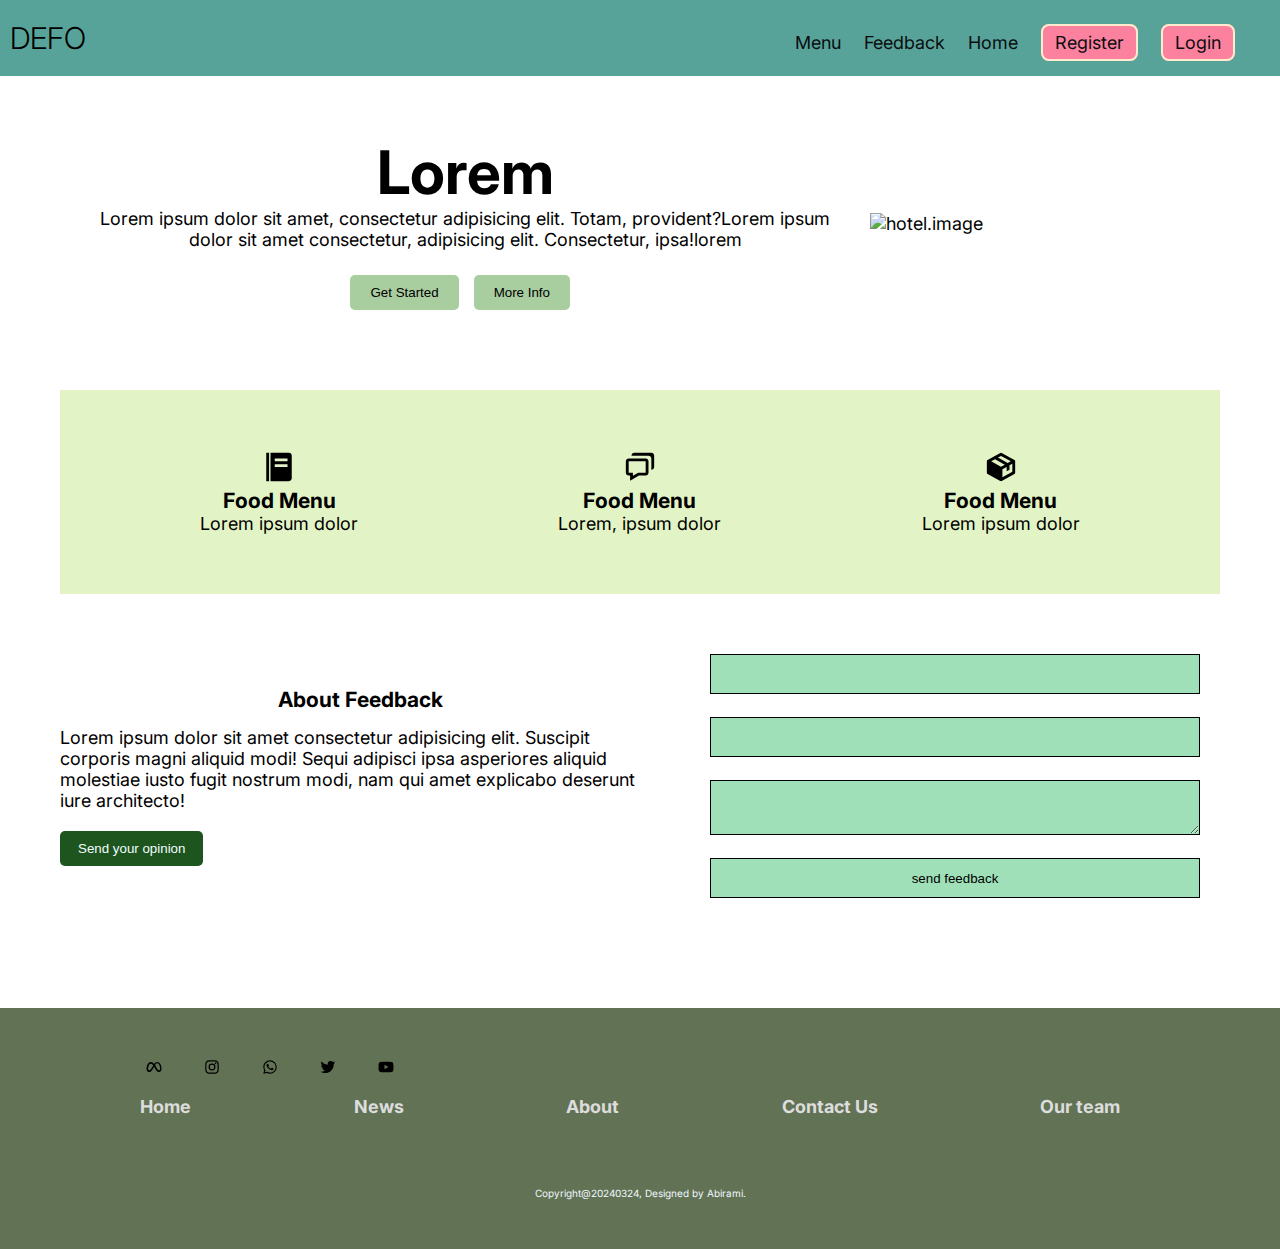
==== index.html @ a5566c6a "Add files via upload" ====
<!DOCTYPE html>
<html lang="eng">
  <head>
    <meta charset="UFT-8" />
    <meta name="viewport" content="width=,initial-scale=1.0" />
    <title>DEFO</title>
    <style>
        @import url('https://fonts.googleapis.com/css2?family=Inter:wght@100..900&display=swap');
*{
    margin: 0;
    padding: o;
    box-sizing: border-box;

}
html{
    font-size: 18px;
    font-family: "Inter", sans-serif;
}
nav{
  background-color:#58A399;  
display: flex;
padding: 20px 10px;
align-items: center;
justify-content: space-between;
}
nav h3{
    font-size: 30px;
    font-weight: 300;
}
.nav-panel{
    
    margin-right: 20px;
    font-size: 30px;
    font-family: "inter";

}
.nav-panel a{
    text-decoration: none;
    margin-right: 15px;
    font-size: 18px;
    color: #0a0d10;
}
.reg,.log{
padding: 6px 12px;
border: 2px solid blanchedalmond;
border-radius: 8px;
background-color: #FC819E;
}
header{
    display: flex;
    justify-content: space-around;
    align-items: center;
    margin: 30px 60px;
}
.Content{
    text-align: center;
    margin: 30px 30px;
}
.Content h3{
    font-weight: 600px;
    font-size: 60px;
}
.Content button{
    padding:10px 20px;
    border: 1px whitesmoke;
    border-radius: 5px;
    background-color: #A8CD9F;
    margin-right: 10px;
    margin-top: 25px;
}
food{
    padding: 60px 40px;
    margin: 50px 60px;
    display: flex;
    justify-content: space-around;
    align-items: center;
    background-color: #E2F4C5;
}
food .ico, .menu, .para{

text-align: center;
}
.icon{
    width: 34px;
    height: 34px;
}


/*-feedback-*/
feedback{
    display: flex;
    justify-content: space-around;
    align-items: center;
    flex-direction: row-reverse;
    margin: 30px 60px;
}
form{
    display: flex;
    flex-direction: column;
    row-gap: 3px;
    flex-grow: 2;
    margin-left: 30px;

}
.about{
    width: 600px;
}
.about h3{
margin-bottom: 15px;
text-align: center;
}
.about button{
    margin-top: 20px;
    border: 10px #496989;
    border-radius: 5px;
    padding: 10px 18px;
    background-color: rgb(30, 84, 29);
    color: azure;
}
input, textarea{
    margin: 10px 20px;
    height: 40px;
    background-color: #9fe0b8;
    border: 1px solid black;

}
input [type="submit"]{
    font-weight: 300px;
}
textarea{
    height: 55px;
}
footer{
    background-color: #627254;
    padding: 50px 100px;
    margin-top: 100px;
}
.media-icons{
    display: flex;
    align-items: center;
    justify-content: center;
    margin-bottom: 20px;
    margin-right: 5px;
    width: 300px;
    
    
}
.box{
    weight: 18px;
    height: 18px;
    justify-content: center;
    margin-left: 40px;
    align-items: center;
}
.links{
    display: flex;
    justify-content: space-between;
    align-items: center;
    text-align: center;
    color:#DDDDDD;
    margin-bottom: 40px;
    margin-right: 20px;
    padding-left: 40px;
    padding-right: 40px;
}
.rights{
    color:aliceblue;
    text-align: center;
    margin-top: 70px;
    font-size: 10px;
}
    </style>

  </head>

  <body>
    <nav>
      <h3>DEFO</h3>
      <div class="nav-panel">
        <a href="">Menu</a>
        <a href="">Feedback</a>
        <a href="">Home</a>
        <a href="" class="reg">Register</a>
        <a href="" class="log">Login</a>
      </div>
    </nav>
    <header>
    <div class="Content">
      <h3>Lorem</h3>
      <p>
        Lorem ipsum dolor sit amet, consectetur adipisicing elit. Totam,
        provident?Lorem ipsum dolor sit amet consectetur, adipisicing elit. Consectetur, ipsa!lorem
      </p>
      <button>Get Started</button>
      <button>More Info</button>
    </div>
      <img src="./img/hotel.png" alt="hotel.image" width="600px" >
    </header>
    <food>
        <div class="ico">
            <svg xmlns="http://www.w3.org/2000/svg" viewBox="0 0 24 24" class="icon"><path d="M3 2h2v20H3zm16 0H6v20h13c1.103 0 2-.897 2-2V4c0-1.103-.897-2-2-2zm-1 10H9v-2h9v2zm0-4H9V6h9v2z"></path></svg>
            <h3>Food Menu</h3>
            <p>Lorem ipsum dolor </p>
        </div>
        <div class="menu">
            <svg xmlns="http://www.w3.org/2000/svg"  viewBox="0 0 24 24" class="icon"><path d="M5 18v3.766l1.515-.909L11.277 18H16c1.103 0 2-.897 2-2V8c0-1.103-.897-2-2-2H4c-1.103 0-2 .897-2 2v8c0 1.103.897 2 2 2h1zM4 8h12v8h-5.277L7 18.234V16H4V8z"></path><path d="M20 2H8c-1.103 0-2 .897-2 2h12c1.103 0 2 .897 2 2v8c1.103 0 2-.897 2-2V4c0-1.103-.897-2-2-2z"></path></svg>
            <h3>Food Menu</h3>
            <p>Lorem, ipsum dolor </p>
        </div>
        <div class="para">
            <svg xmlns="http://www.w3.org/2000/svg"  viewBox="0 0 24 24" class="icon"><path d="M21.993 7.95a.96.96 0 0 0-.029-.214c-.007-.025-.021-.049-.03-.074-.021-.057-.04-.113-.07-.165-.016-.027-.038-.049-.057-.075-.032-.045-.063-.091-.102-.13-.023-.022-.053-.04-.078-.061-.039-.032-.075-.067-.12-.094-.004-.003-.009-.003-.014-.006l-.008-.006-8.979-4.99a1.002 1.002 0 0 0-.97-.001l-9.021 4.99c-.003.003-.006.007-.011.01l-.01.004c-.035.02-.061.049-.094.073-.036.027-.074.051-.106.082-.03.031-.053.067-.079.102-.027.035-.057.066-.079.104-.026.043-.04.092-.059.139-.014.033-.032.064-.041.1a.975.975 0 0 0-.029.21c-.001.017-.007.032-.007.05V16c0 .363.197.698.515.874l8.978 4.987.001.001.002.001.02.011c.043.024.09.037.135.054.032.013.063.03.097.039a1.013 1.013 0 0 0 .506 0c.033-.009.064-.026.097-.039.045-.017.092-.029.135-.054l.02-.011.002-.001.001-.001 8.978-4.987c.316-.176.513-.511.513-.874V7.998c0-.017-.006-.031-.007-.048zm-10.021 3.922L5.058 8.005 7.82 6.477l6.834 3.905-2.682 1.49zm.048-7.719L18.941 8l-2.244 1.247-6.83-3.903 2.153-1.191zM13 19.301l.002-5.679L16 11.944V15l2-1v-3.175l2-1.119v5.705l-7 3.89z"></path></svg>
            <h3>Food Menu</h3>
            <p>Lorem ipsum dolor</p>
        </div>
    </food>
    <!--Feedback-->
    <feedback>
      <!--Detail-->
      <form action="/">
        <input type="text" name="uname" id="uname" />
        <input type="email" name="email" id="email" />
        <textarea name="comment" id="comment" maxlength="25"></textarea>
        <input type="submit" value="send feedback" id="'snd_Feed">
      </form>
      <!--about feedback-->
      <div class="about">
        <h3>About Feedback</h3>
        <p>Lorem ipsum dolor sit amet consectetur adipisicing elit. Suscipit corporis magni aliquid modi! Sequi adipisci ipsa asperiores aliquid molestiae iusto fugit nostrum modi, nam qui amet explicabo deserunt iure architecto!
        </p>
        <button class="btn">Send your opinion</button>
      </div>
    </feedback>
    <footer>
        <div class="media-icons">
            <svg xmlns="http://www.w3.org/2000/svg" viewBox="0 0 24 24" class="box" ><path d="M20.26 7.8a4.82 4.82 0 0 0-3.93-2.44 3.91 3.91 0 0 0-2.54 1.09 10.58 10.58 0 0 0-1.52 1.71 11 11 0 0 0-1.63-1.72 4.39 4.39 0 0 0-2.88-1.08A5 5 0 0 0 3.7 8 11.49 11.49 0 0 0 2 14a7 7 0 0 0 .18 1.64A4.44 4.44 0 0 0 2.71 17a3.23 3.23 0 0 0 3 1.6c1.25 0 2.19-.56 3.3-2a26.4 26.4 0 0 0 2.21-3.6l.63-1.12c.06-.09.11-.18.16-.27l.15.25 1.79 3A14.77 14.77 0 0 0 16 17.63a3.38 3.38 0 0 0 2.55 1 3 3 0 0 0 2.54-1.23 2.2 2.2 0 0 0 .18-.28 4.1 4.1 0 0 0 .31-.63l.12-.35A6.53 6.53 0 0 0 22 15a9 9 0 0 0 0-1 11.15 11.15 0 0 0-1.74-6.2zm-10.12 3.56c-.64 1-1.57 2.51-2.37 3.61-1 1.37-1.51 1.51-2.07 1.51a1.29 1.29 0 0 1-1.15-.66 3.3 3.3 0 0 1-.39-1.7A9.74 9.74 0 0 1 5.54 9a2.8 2.8 0 0 1 2.19-1.47A3 3 0 0 1 10 8.74a14.07 14.07 0 0 1 1 1.31zm8.42 5.12c-.48 0-.85-.19-1.38-.83A34.87 34.87 0 0 1 14.82 12l-.52-.86c-.36-.61-.71-1.16-1-1.65a2.46 2.46 0 0 1 .17-.27c.94-1.39 1.77-2.17 2.8-2.17a3.12 3.12 0 0 1 2.49 1.66 10.17 10.17 0 0 1 1.37 5.34c-.04 1.31-.34 2.43-1.57 2.43z"></path></svg>
            <svg xmlns="http://www.w3.org/2000/svg" viewBox="0 0 24 24" class="box" ><path d="M11.999 7.377a4.623 4.623 0 1 0 0 9.248 4.623 4.623 0 0 0 0-9.248zm0 7.627a3.004 3.004 0 1 1 0-6.008 3.004 3.004 0 0 1 0 6.008z"></path><circle cx="16.806" cy="7.207" r="1.078"></circle><path d="M20.533 6.111A4.605 4.605 0 0 0 17.9 3.479a6.606 6.606 0 0 0-2.186-.42c-.963-.042-1.268-.054-3.71-.054s-2.755 0-3.71.054a6.554 6.554 0 0 0-2.184.42 4.6 4.6 0 0 0-2.633 2.632 6.585 6.585 0 0 0-.419 2.186c-.043.962-.056 1.267-.056 3.71 0 2.442 0 2.753.056 3.71.015.748.156 1.486.419 2.187a4.61 4.61 0 0 0 2.634 2.632 6.584 6.584 0 0 0 2.185.45c.963.042 1.268.055 3.71.055s2.755 0 3.71-.055a6.615 6.615 0 0 0 2.186-.419 4.613 4.613 0 0 0 2.633-2.633c.263-.7.404-1.438.419-2.186.043-.962.056-1.267.056-3.71s0-2.753-.056-3.71a6.581 6.581 0 0 0-.421-2.217zm-1.218 9.532a5.043 5.043 0 0 1-.311 1.688 2.987 2.987 0 0 1-1.712 1.711 4.985 4.985 0 0 1-1.67.311c-.95.044-1.218.055-3.654.055-2.438 0-2.687 0-3.655-.055a4.96 4.96 0 0 1-1.669-.311 2.985 2.985 0 0 1-1.719-1.711 5.08 5.08 0 0 1-.311-1.669c-.043-.95-.053-1.218-.053-3.654 0-2.437 0-2.686.053-3.655a5.038 5.038 0 0 1 .311-1.687c.305-.789.93-1.41 1.719-1.712a5.01 5.01 0 0 1 1.669-.311c.951-.043 1.218-.055 3.655-.055s2.687 0 3.654.055a4.96 4.96 0 0 1 1.67.311 2.991 2.991 0 0 1 1.712 1.712 5.08 5.08 0 0 1 .311 1.669c.043.951.054 1.218.054 3.655 0 2.436 0 2.698-.043 3.654h-.011z"></path></svg>
            <svg xmlns="http://www.w3.org/2000/svg" viewBox="0 0 24 24" class="box"><path fill-rule="evenodd" clip-rule="evenodd" d="M18.403 5.633A8.919 8.919 0 0 0 12.053 3c-4.948 0-8.976 4.027-8.978 8.977 0 1.582.413 3.126 1.198 4.488L3 21.116l4.759-1.249a8.981 8.981 0 0 0 4.29 1.093h.004c4.947 0 8.975-4.027 8.977-8.977a8.926 8.926 0 0 0-2.627-6.35m-6.35 13.812h-.003a7.446 7.446 0 0 1-3.798-1.041l-.272-.162-2.824.741.753-2.753-.177-.282a7.448 7.448 0 0 1-1.141-3.971c.002-4.114 3.349-7.461 7.465-7.461a7.413 7.413 0 0 1 5.275 2.188 7.42 7.42 0 0 1 2.183 5.279c-.002 4.114-3.349 7.462-7.461 7.462m4.093-5.589c-.225-.113-1.327-.655-1.533-.73-.205-.075-.354-.112-.504.112s-.58.729-.711.879-.262.168-.486.056-.947-.349-1.804-1.113c-.667-.595-1.117-1.329-1.248-1.554s-.014-.346.099-.458c.101-.1.224-.262.336-.393.112-.131.149-.224.224-.374s.038-.281-.019-.393c-.056-.113-.505-1.217-.692-1.666-.181-.435-.366-.377-.504-.383a9.65 9.65 0 0 0-.429-.008.826.826 0 0 0-.599.28c-.206.225-.785.767-.785 1.871s.804 2.171.916 2.321c.112.15 1.582 2.415 3.832 3.387.536.231.954.369 1.279.473.537.171 1.026.146 1.413.089.431-.064 1.327-.542 1.514-1.066.187-.524.187-.973.131-1.067-.056-.094-.207-.151-.43-.263"></path></svg>
            <svg xmlns="http://www.w3.org/2000/svg" viewBox="0 0 24 24" class="box"><path d="M19.633 7.997c.013.175.013.349.013.523 0 5.325-4.053 11.461-11.46 11.461-2.282 0-4.402-.661-6.186-1.809.324.037.636.05.973.05a8.07 8.07 0 0 0 5.001-1.721 4.036 4.036 0 0 1-3.767-2.793c.249.037.499.062.761.062.361 0 .724-.05 1.061-.137a4.027 4.027 0 0 1-3.23-3.953v-.05c.537.299 1.16.486 1.82.511a4.022 4.022 0 0 1-1.796-3.354c0-.748.199-1.434.548-2.032a11.457 11.457 0 0 0 8.306 4.215c-.062-.3-.1-.611-.1-.923a4.026 4.026 0 0 1 4.028-4.028c1.16 0 2.207.486 2.943 1.272a7.957 7.957 0 0 0 2.556-.973 4.02 4.02 0 0 1-1.771 2.22 8.073 8.073 0 0 0 2.319-.624 8.645 8.645 0 0 1-2.019 2.083z"></path></svg>
            <svg xmlns="http://www.w3.org/2000/svg"  viewBox="0 0 24 24" class="box"><path d="M21.593 7.203a2.506 2.506 0 0 0-1.762-1.766C18.265 5.007 12 5 12 5s-6.264-.007-7.831.404a2.56 2.56 0 0 0-1.766 1.778c-.413 1.566-.417 4.814-.417 4.814s-.004 3.264.406 4.814c.23.857.905 1.534 1.763 1.765 1.582.43 7.83.437 7.83.437s6.265.007 7.831-.403a2.515 2.515 0 0 0 1.767-1.763c.414-1.565.417-4.812.417-4.812s.02-3.265-.407-4.831zM9.996 15.005l.005-6 5.207 3.005-5.212 2.995z"></path></svg>
        </div>
        <div class="links">
            <h4>Home</h4>
            <h4>News</h4>
            <h4>About</h4>
            <h4>Contact Us</h4>
            <h4>Our team</h4>
        </div>
        <div class="rights">Copyright@20240324, Designed by Abirami.</div>
    </footer>
  </body>
</html>
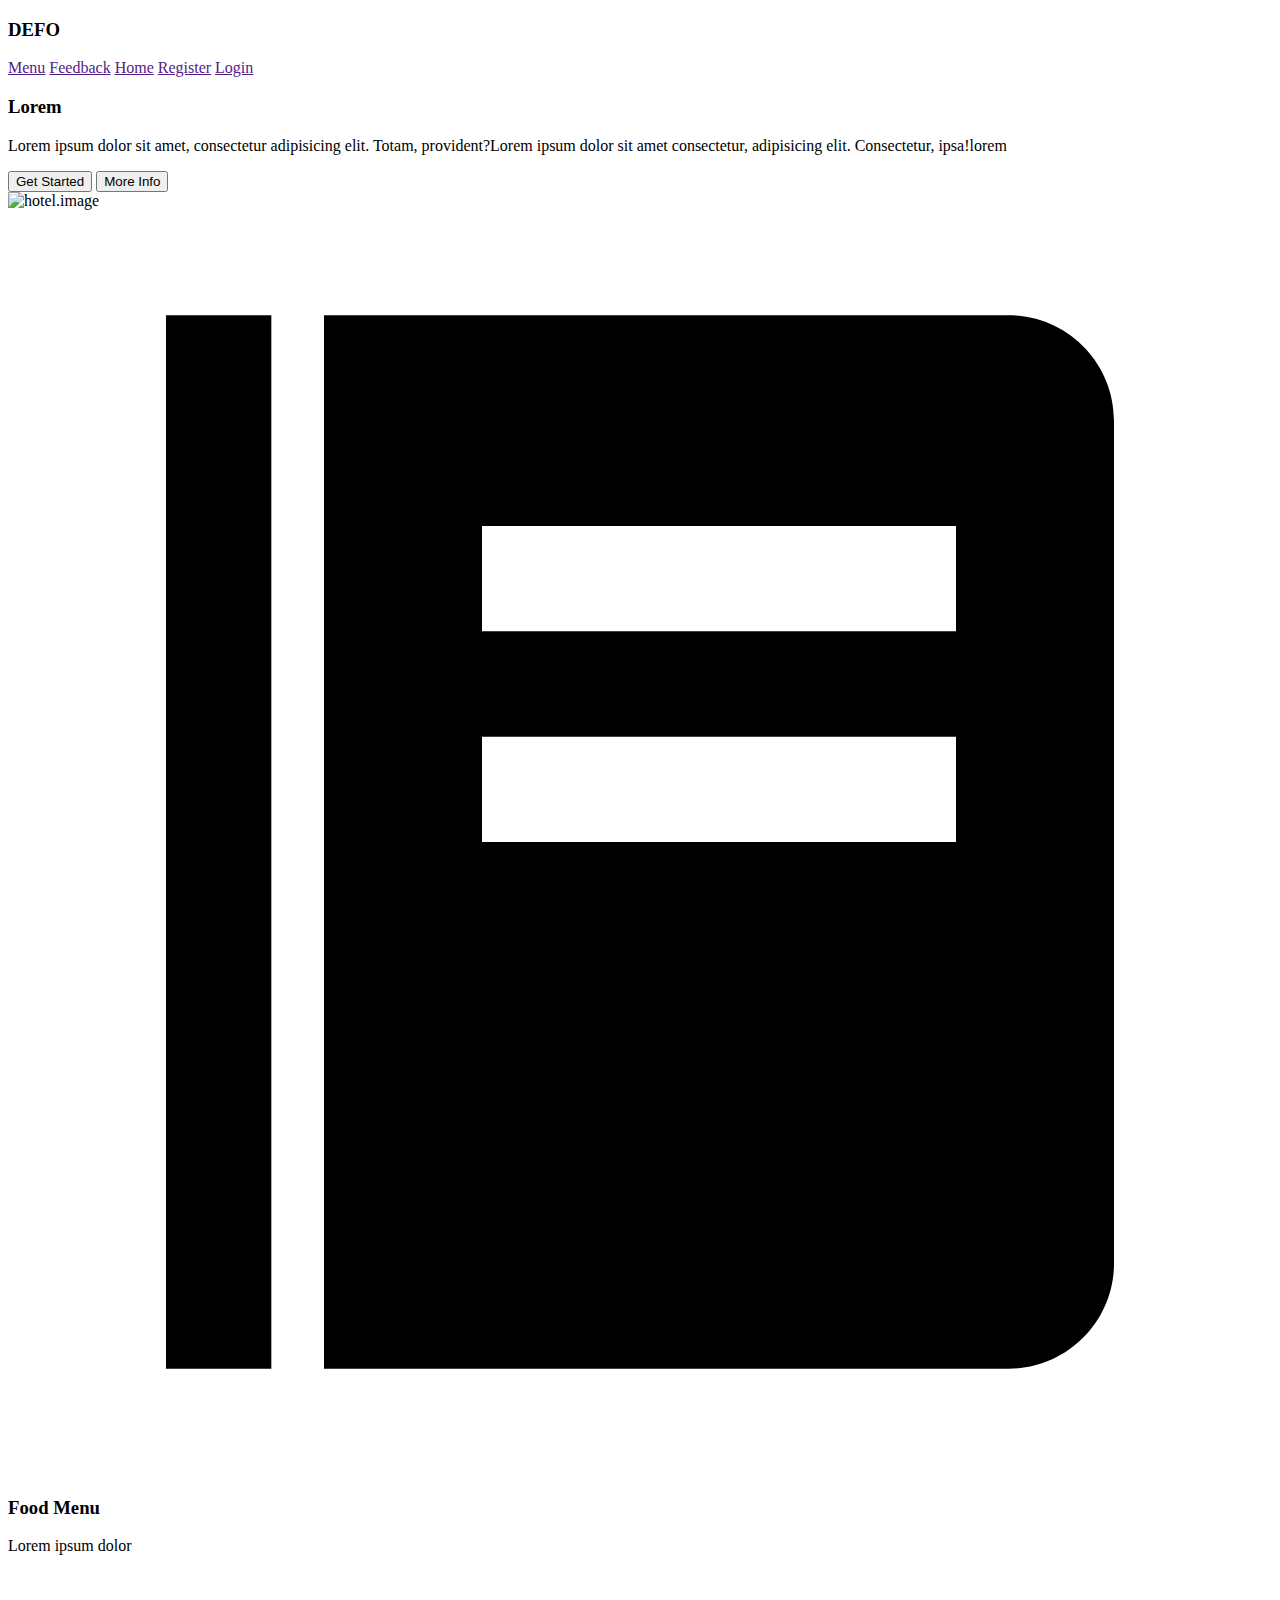
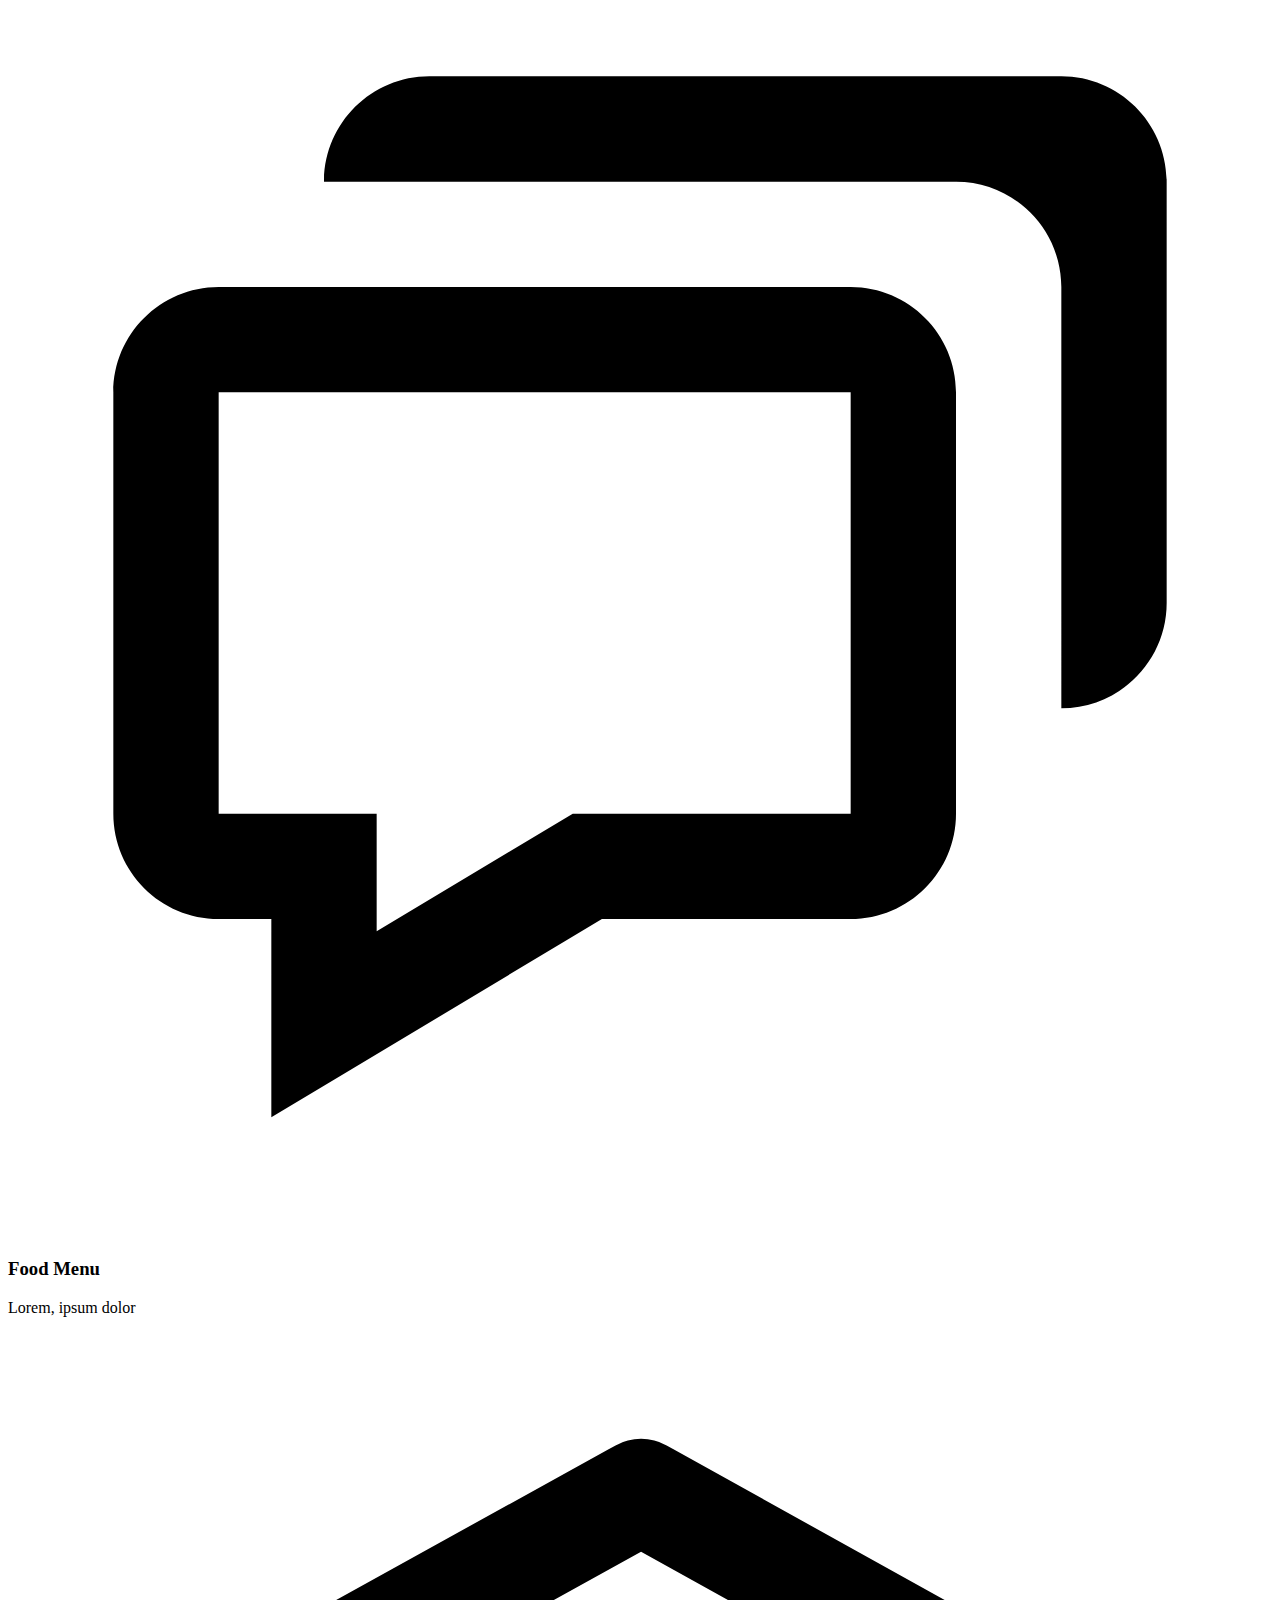
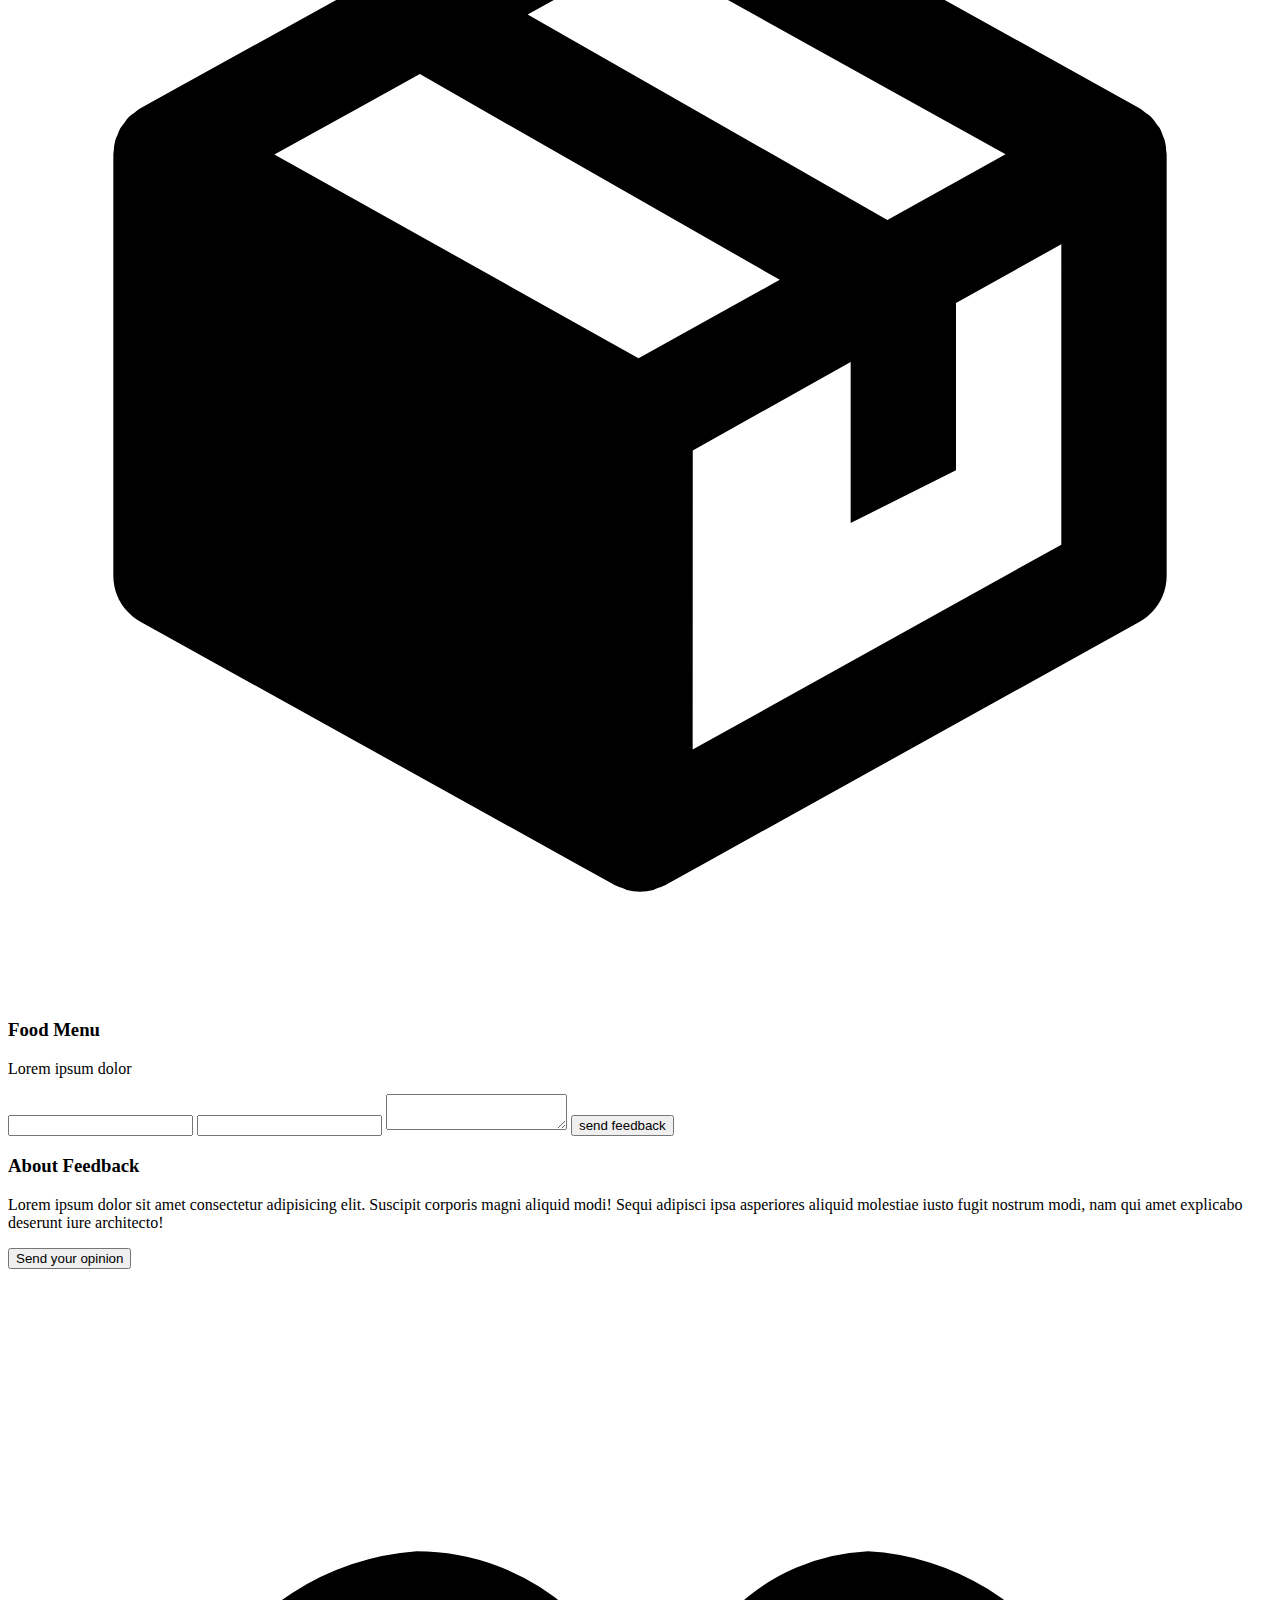
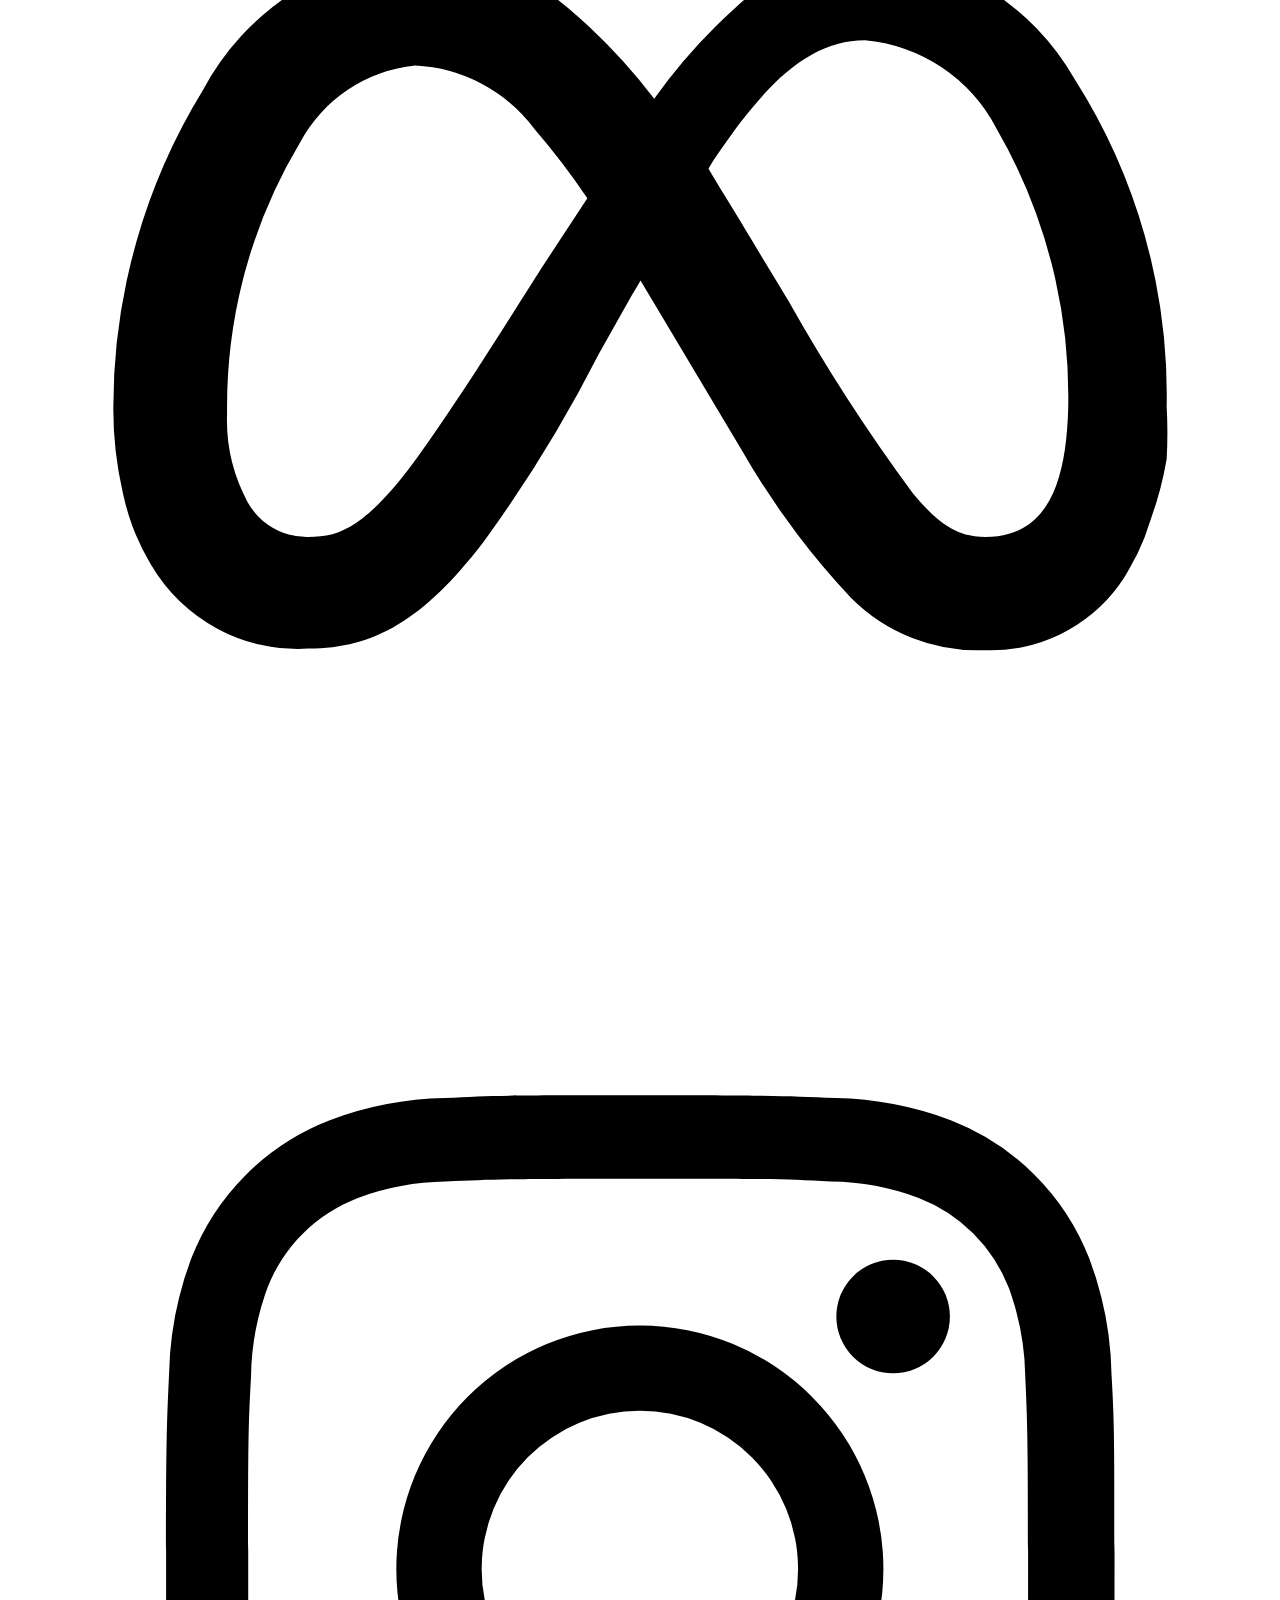
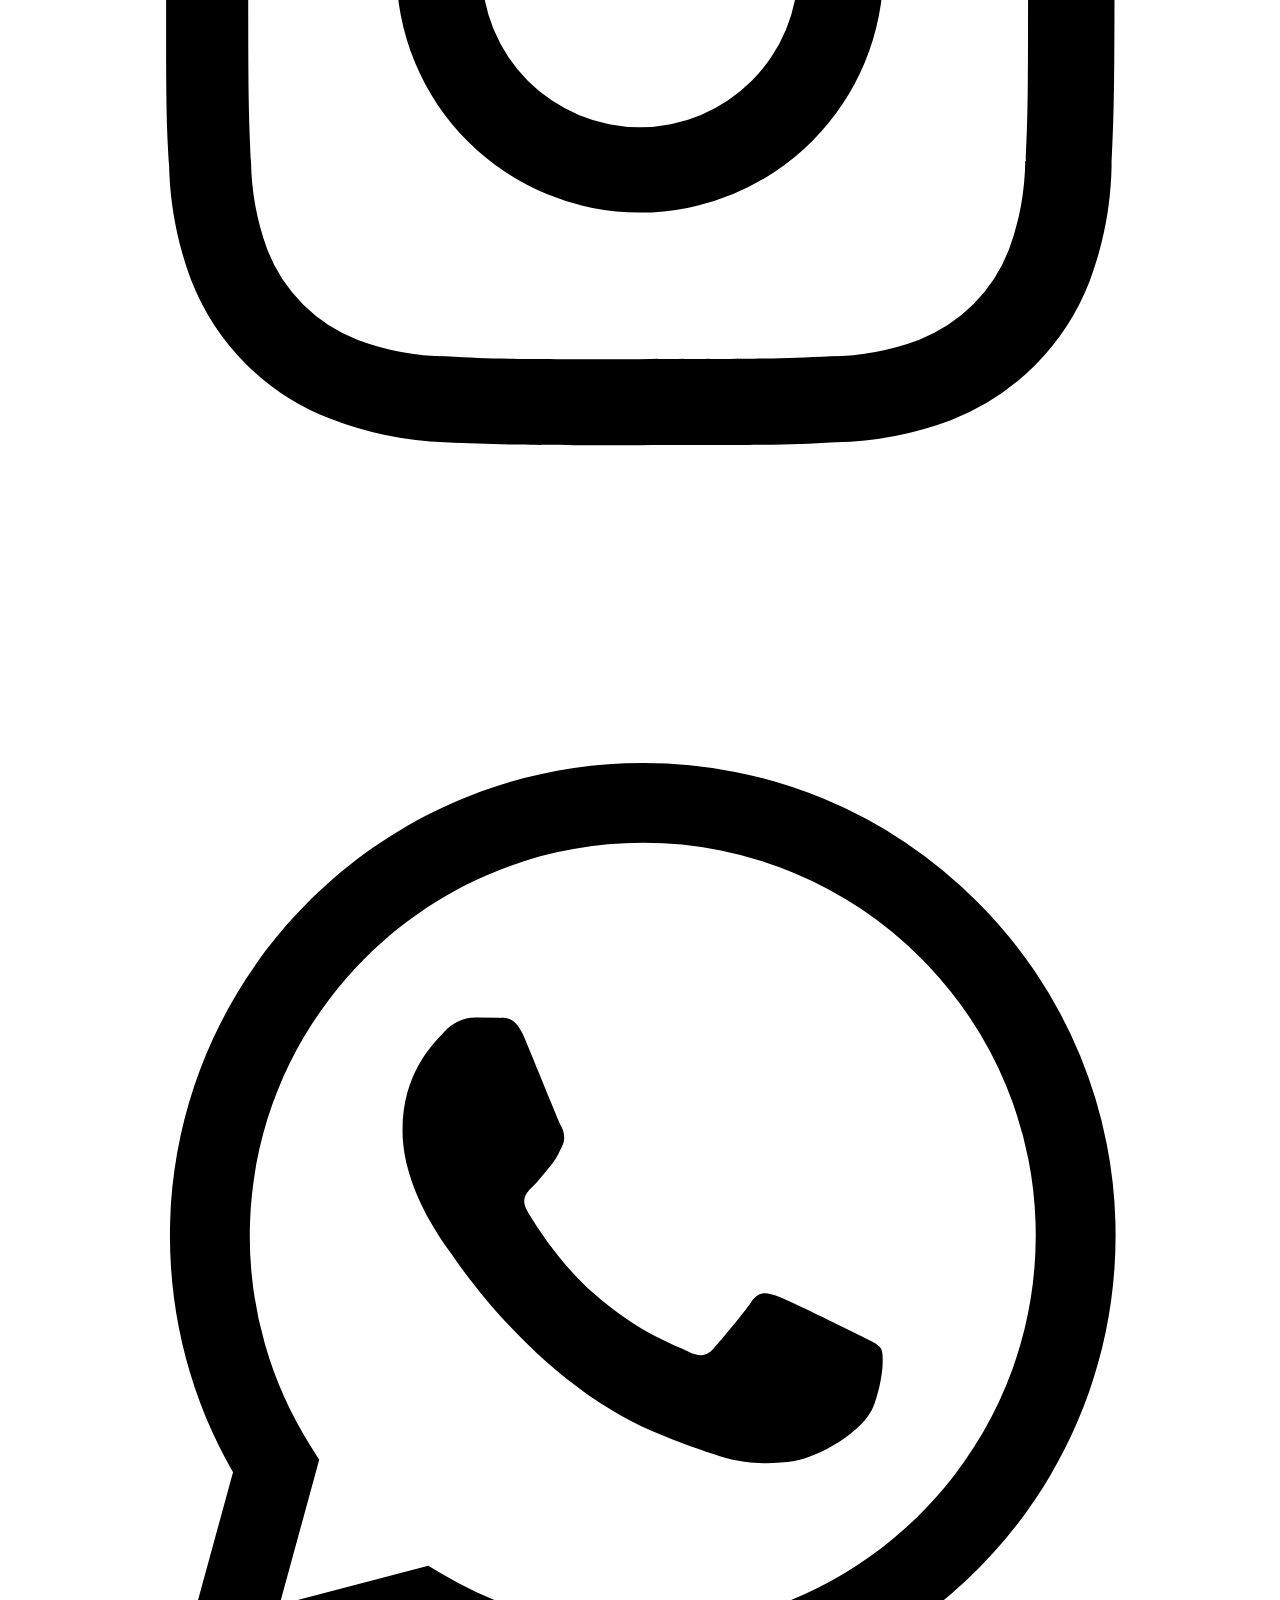
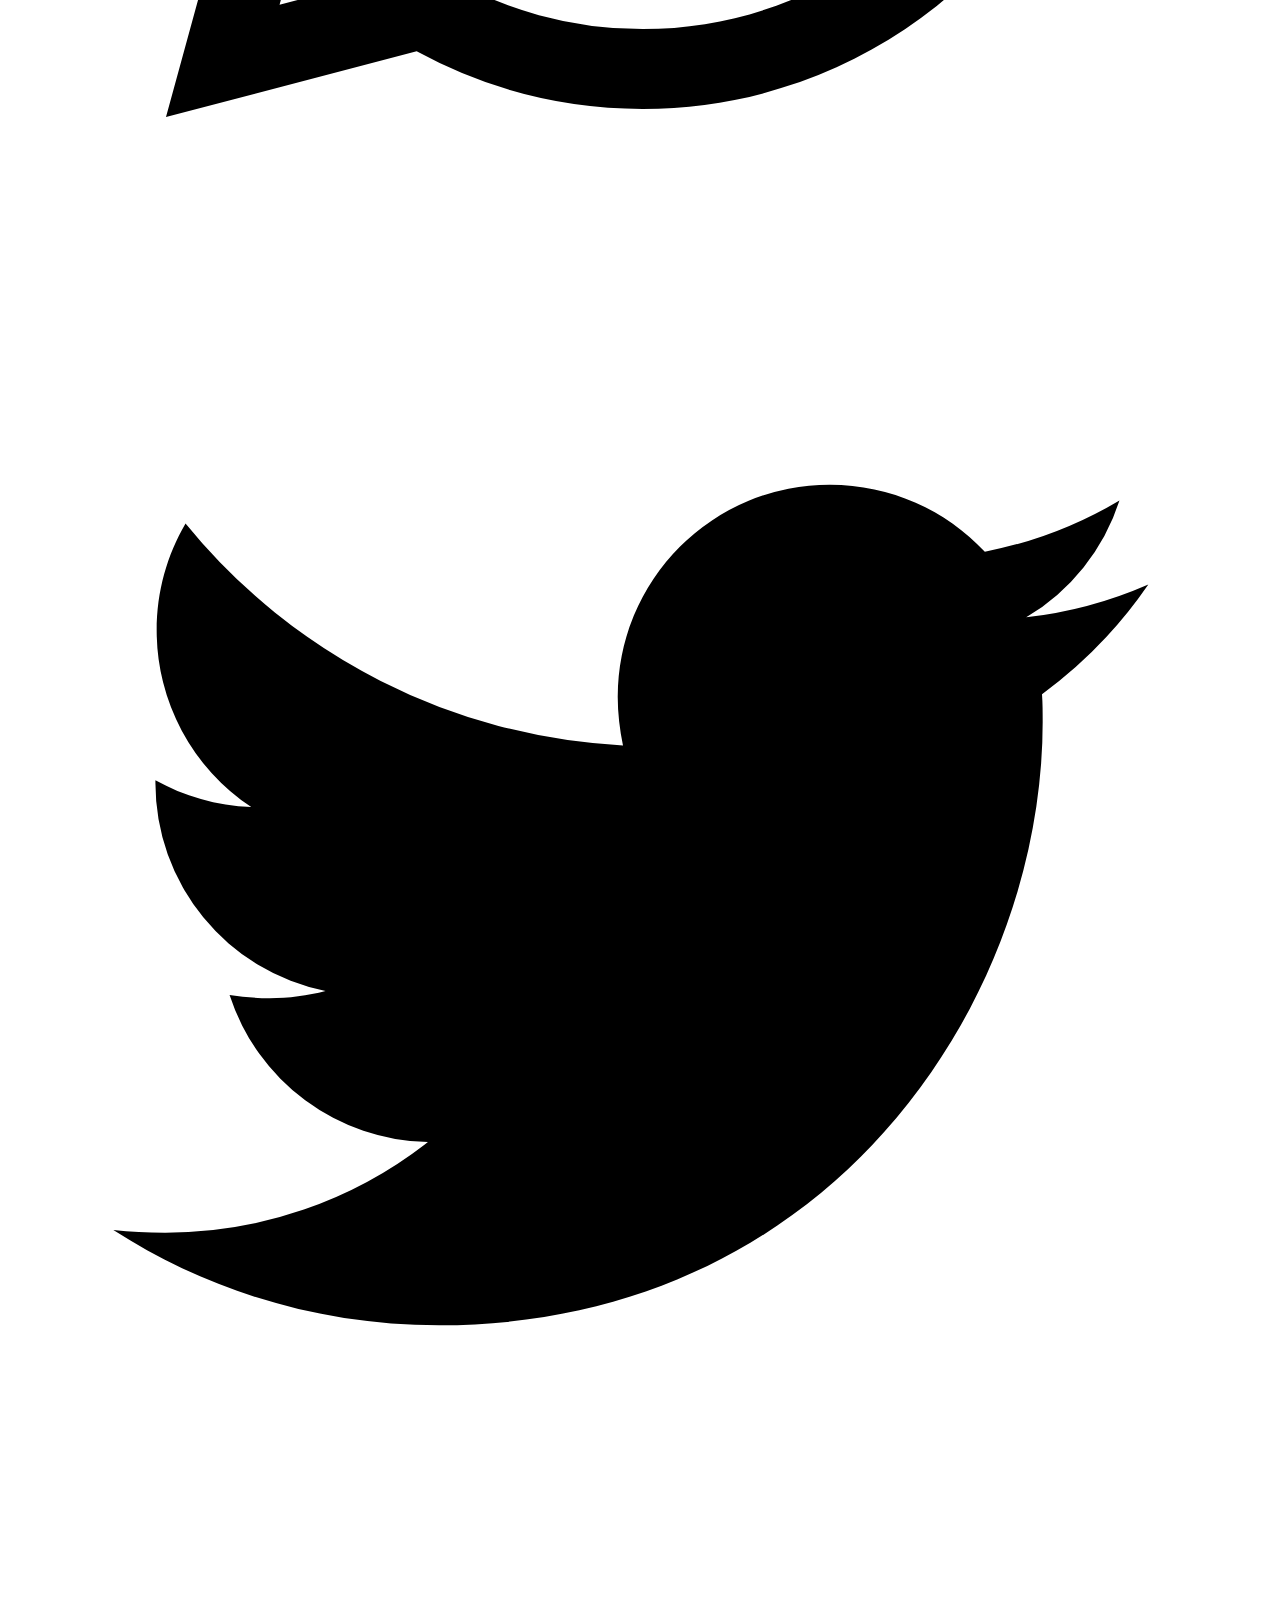
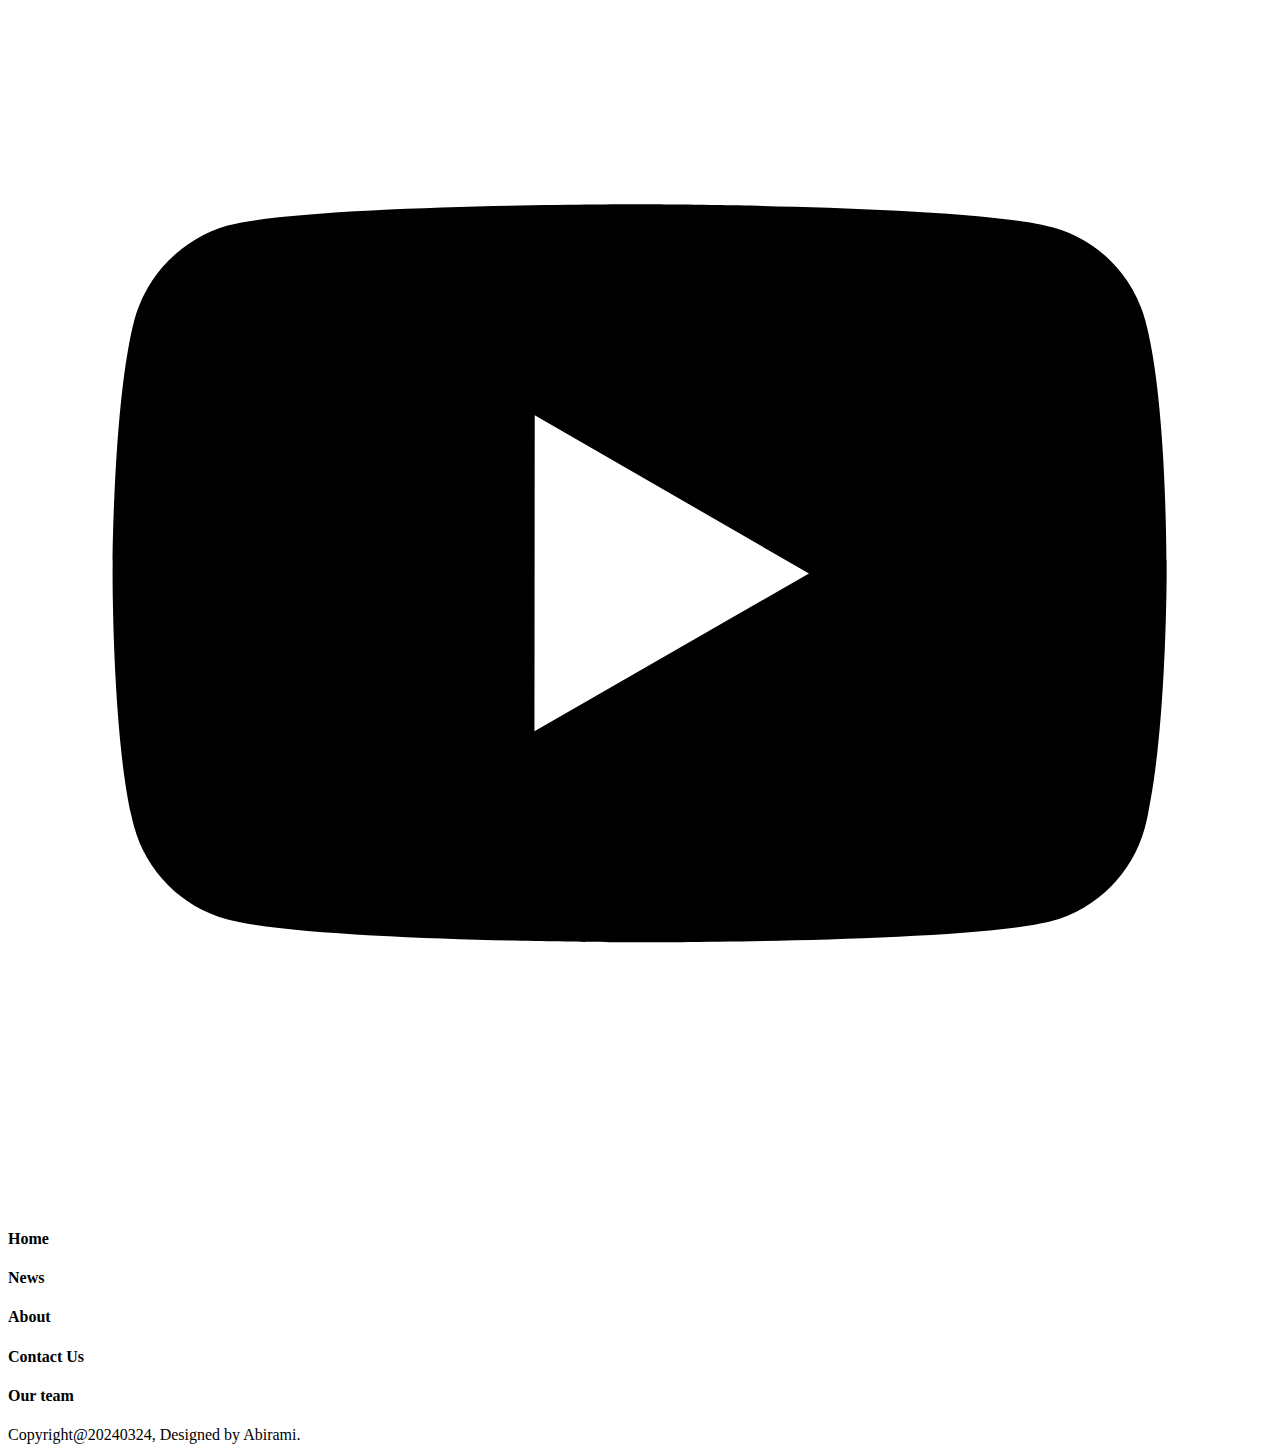
==== commit 2b7aedf5: "External CSS" ====
--- a/index.html
+++ b/index.html
@@ -4,172 +4,7 @@
     <meta charset="UFT-8" />
     <meta name="viewport" content="width=,initial-scale=1.0" />
     <title>DEFO</title>
-    <style>
-        @import url('https://fonts.googleapis.com/css2?family=Inter:wght@100..900&display=swap');
-*{
-    margin: 0;
-    padding: o;
-    box-sizing: border-box;
-
-}
-html{
-    font-size: 18px;
-    font-family: "Inter", sans-serif;
-}
-nav{
-  background-color:#58A399;  
-display: flex;
-padding: 20px 10px;
-align-items: center;
-justify-content: space-between;
-}
-nav h3{
-    font-size: 30px;
-    font-weight: 300;
-}
-.nav-panel{
-    
-    margin-right: 20px;
-    font-size: 30px;
-    font-family: "inter";
-
-}
-.nav-panel a{
-    text-decoration: none;
-    margin-right: 15px;
-    font-size: 18px;
-    color: #0a0d10;
-}
-.reg,.log{
-padding: 6px 12px;
-border: 2px solid blanchedalmond;
-border-radius: 8px;
-background-color: #FC819E;
-}
-header{
-    display: flex;
-    justify-content: space-around;
-    align-items: center;
-    margin: 30px 60px;
-}
-.Content{
-    text-align: center;
-    margin: 30px 30px;
-}
-.Content h3{
-    font-weight: 600px;
-    font-size: 60px;
-}
-.Content button{
-    padding:10px 20px;
-    border: 1px whitesmoke;
-    border-radius: 5px;
-    background-color: #A8CD9F;
-    margin-right: 10px;
-    margin-top: 25px;
-}
-food{
-    padding: 60px 40px;
-    margin: 50px 60px;
-    display: flex;
-    justify-content: space-around;
-    align-items: center;
-    background-color: #E2F4C5;
-}
-food .ico, .menu, .para{
-
-text-align: center;
-}
-.icon{
-    width: 34px;
-    height: 34px;
-}
-
-
-/*-feedback-*/
-feedback{
-    display: flex;
-    justify-content: space-around;
-    align-items: center;
-    flex-direction: row-reverse;
-    margin: 30px 60px;
-}
-form{
-    display: flex;
-    flex-direction: column;
-    row-gap: 3px;
-    flex-grow: 2;
-    margin-left: 30px;
-
-}
-.about{
-    width: 600px;
-}
-.about h3{
-margin-bottom: 15px;
-text-align: center;
-}
-.about button{
-    margin-top: 20px;
-    border: 10px #496989;
-    border-radius: 5px;
-    padding: 10px 18px;
-    background-color: rgb(30, 84, 29);
-    color: azure;
-}
-input, textarea{
-    margin: 10px 20px;
-    height: 40px;
-    background-color: #9fe0b8;
-    border: 1px solid black;
-
-}
-input [type="submit"]{
-    font-weight: 300px;
-}
-textarea{
-    height: 55px;
-}
-footer{
-    background-color: #627254;
-    padding: 50px 100px;
-    margin-top: 100px;
-}
-.media-icons{
-    display: flex;
-    align-items: center;
-    justify-content: center;
-    margin-bottom: 20px;
-    margin-right: 5px;
-    width: 300px;
-    
-    
-}
-.box{
-    weight: 18px;
-    height: 18px;
-    justify-content: center;
-    margin-left: 40px;
-    align-items: center;
-}
-.links{
-    display: flex;
-    justify-content: space-between;
-    align-items: center;
-    text-align: center;
-    color:#DDDDDD;
-    margin-bottom: 40px;
-    margin-right: 20px;
-    padding-left: 40px;
-    padding-right: 40px;
-}
-.rights{
-    color:aliceblue;
-    text-align: center;
-    margin-top: 70px;
-    font-size: 10px;
-}
-    </style>
+    <link rel="stylesheet" href="style.css"/>
 
   </head>
 
